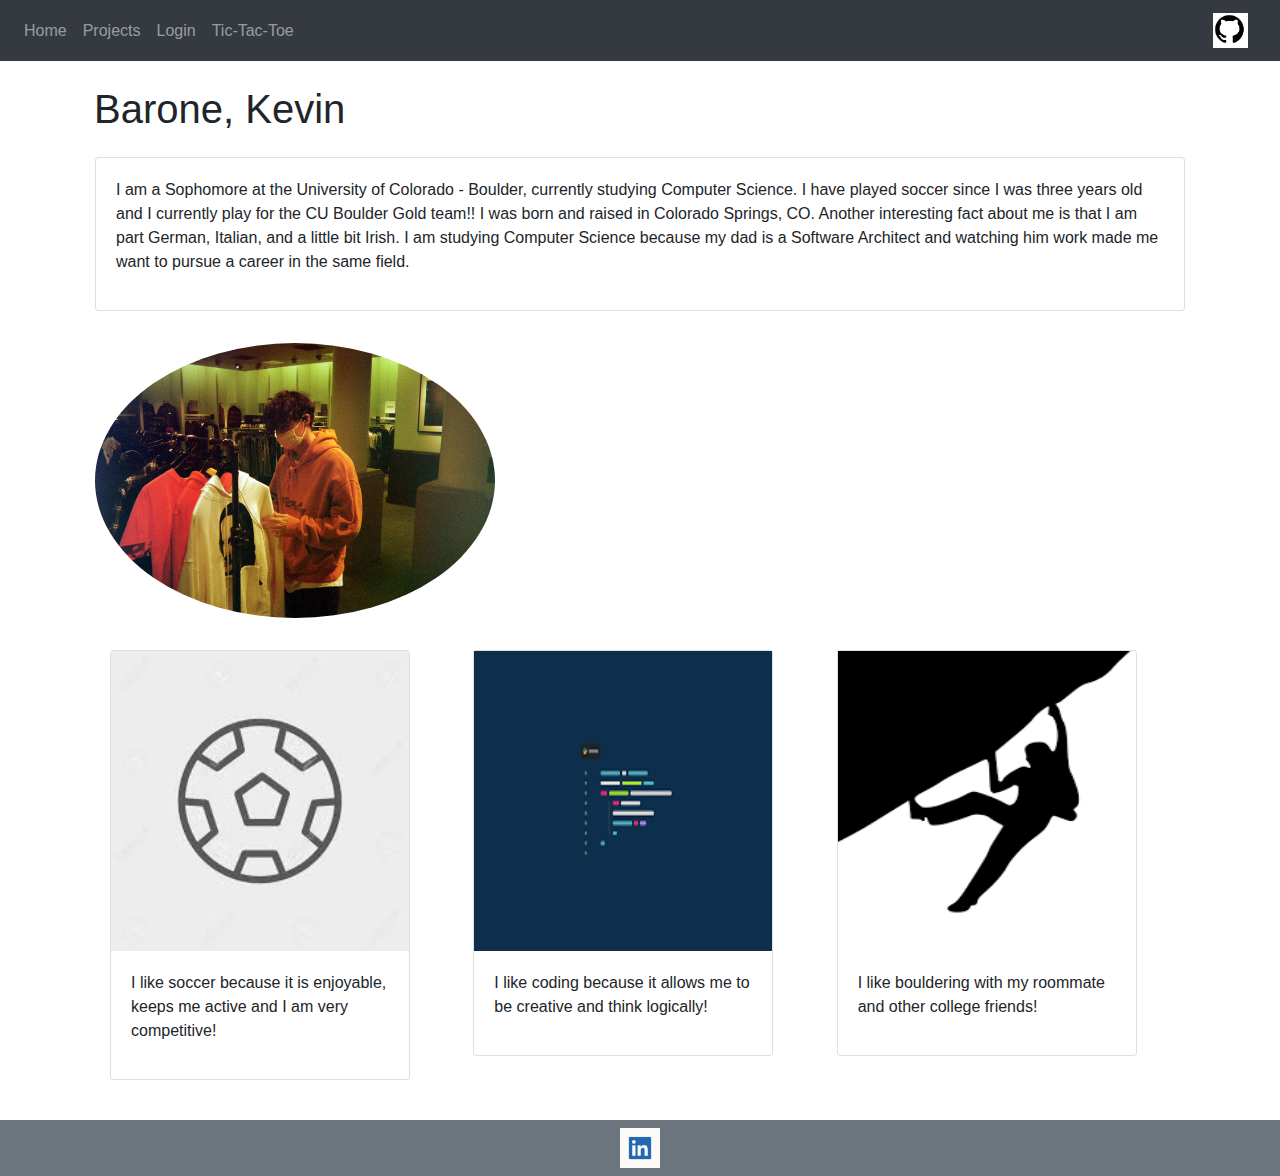
==== mypage.html @ b198daee "adding beginner files" ====
<!DOCTYPE html>
<html lang="en">
  <head>
    <title>About Me</title>
    <!-- Latest compiled and minified CSS -->
    <link rel="stylesheet" href="https://maxcdn.bootstrapcdn.com/bootstrap/4.5.2/css/bootstrap.min.css">

    <!-- jQuery library -->
    <script src="https://ajax.googleapis.com/ajax/libs/jquery/3.5.1/jquery.min.js"></script>

    <!-- Popper JS -->
    <script src="https://cdnjs.cloudflare.com/ajax/libs/popper.js/1.16.0/umd/popper.min.js"></script>

    <!-- Latest compiled JavaScript -->
    <script src="https://maxcdn.bootstrapcdn.com/bootstrap/4.5.2/js/bootstrap.min.js"></script>

    <meta charset="utf-8">
    <meta name="viewport" content="width=device-width, initial-scale=1">
  </head>
  <body>
    <nav class="navbar navbar-expand-lg bg-dark navbar-dark">
      <!-- Links -->
      <ul class="navbar-nav">
        <li class="nav-item">
          <a class="nav-link" href="./mypage.html">Home</a>
        </li>
        <li class="nav-item">
          <a class="nav-link" href="./projects.html">Projects</a>
        </li>
        <li class="nav-item">
          <a class="nav-link" href="./signup-modal/login.html">Login</a>
        </li>
        <li class="nav-item">
          <a class="nav-link" href="./tic-tac-toe/tic-tac-toe.html">Tic-Tac-Toe</a>
        </li>
      </ul>

      <ul class="navbar-nav ml-auto">
        <li class="nav-item">
          <a class="navbar-brand" href="https://github.com/keba2993">
            <img src="./img/github.png" alt="github" width="35">
          </a>
        </li>
      </ul>
    </nav>

    <div class="container p-4">
      <h1>Barone, Kevin</h1>

      <div class="row p-3">
        <div class="card">
          <div class="card-body">
            <p>I am a Sophomore at the University of Colorado - Boulder,  currently studying Computer Science. I have played soccer since I was three years old
              and I currently play for the CU Boulder Gold team!! I was born and raised in Colorado Springs, CO. Another interesting fact about me is that I am 
              part German, Italian, and a little bit Irish. I am studying Computer Science because my dad is a Software Architect and watching him work made me
              want to pursue a career in the same field.
            </p>
          </div>
        </div>
      </div>

      <div class="row p-3">
        <img src="./img/kevin.JPG" class="rounded-circle" alt="Kevin Barone" value="Kevin Barone" height="275" width="400">
      </div>

      <div class="row p-3">
        <div class="col">
          <div class="card" style="width:300px">
            <img src="./img/soccer.jpg" alt="soccer" height="300">
            <div class="card-body">
              <p>
                I like soccer because it is enjoyable, keeps me active and I am very competitive!
              </p>
            </div>
          </div>
        </div>
        <div class="col">
          <div class="card" style="width:300px">
            <img src="./img/coding.png" alt="coding" height="300">
            <div class="card-body">
              <p>
                I like coding because it allows me to be creative and think logically!
              </p>
            </div>
          </div>
        </div>
        <div class="col">
          <div class="card" style="width:300px">
            <img src="./img/boulder.png" alt="bouldering" height="300">
            <div class="card-body">
              <p>
                I like bouldering with my roommate and other college friends!
              </p>
            </div>
          </div>
        </div>
      </div>
    </div>

    <nav class="navbar navbar-expand-sm bg-secondary navbar-light" style="margin-bottom:1">
      <ul class="navbar-nav m-auto">
        <li class="nav-item">
          <a href="https://www.linkedin.com/in/kevin-barone-b84692201/">
            <img src="./img/linked.jpg" alt="linkedIn" width="40">
          </a>
        </li>
    </nav>
    
  </body>
</html>
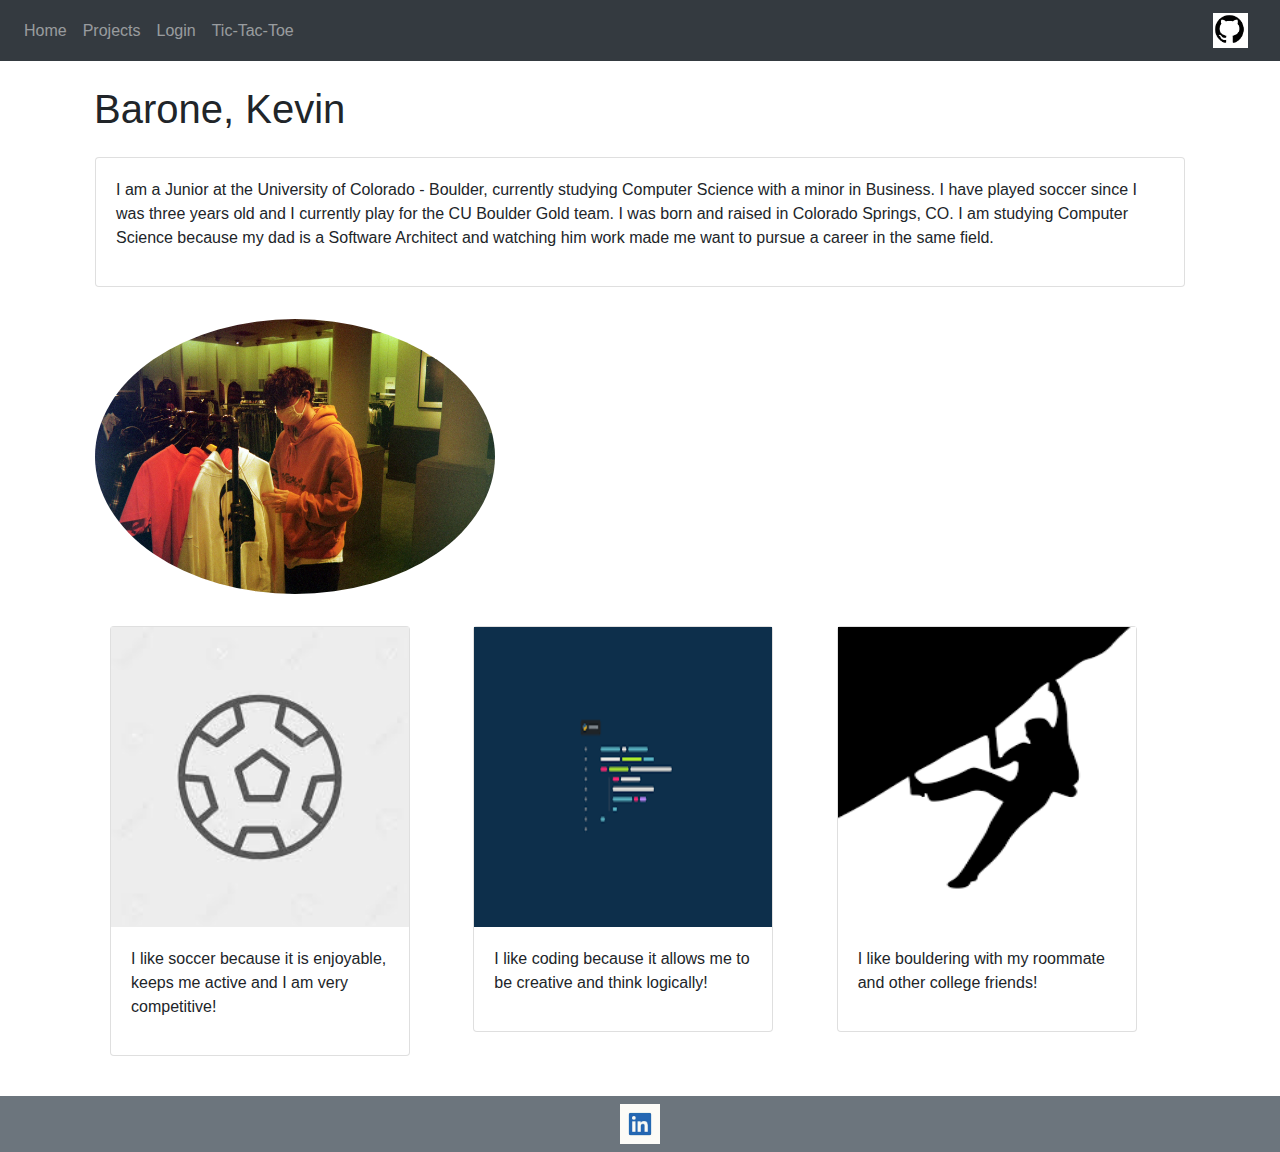
==== commit 6d5cc797: "added use of template for the site" ====
--- a/mypage.html
+++ b/mypage.html
@@ -50,9 +50,8 @@
       <div class="row p-3">
         <div class="card">
           <div class="card-body">
-            <p>I am a Sophomore at the University of Colorado - Boulder,  currently studying Computer Science. I have played soccer since I was three years old
-              and I currently play for the CU Boulder Gold team!! I was born and raised in Colorado Springs, CO. Another interesting fact about me is that I am 
-              part German, Italian, and a little bit Irish. I am studying Computer Science because my dad is a Software Architect and watching him work made me
+            <p>I am a Junior at the University of Colorado - Boulder,  currently studying Computer Science with a minor in Business. I have played soccer since I was three years old
+              and I currently play for the CU Boulder Gold team. I was born and raised in Colorado Springs, CO. I am studying Computer Science because my dad is a Software Architect and watching him work made me
               want to pursue a career in the same field.
             </p>
           </div>
